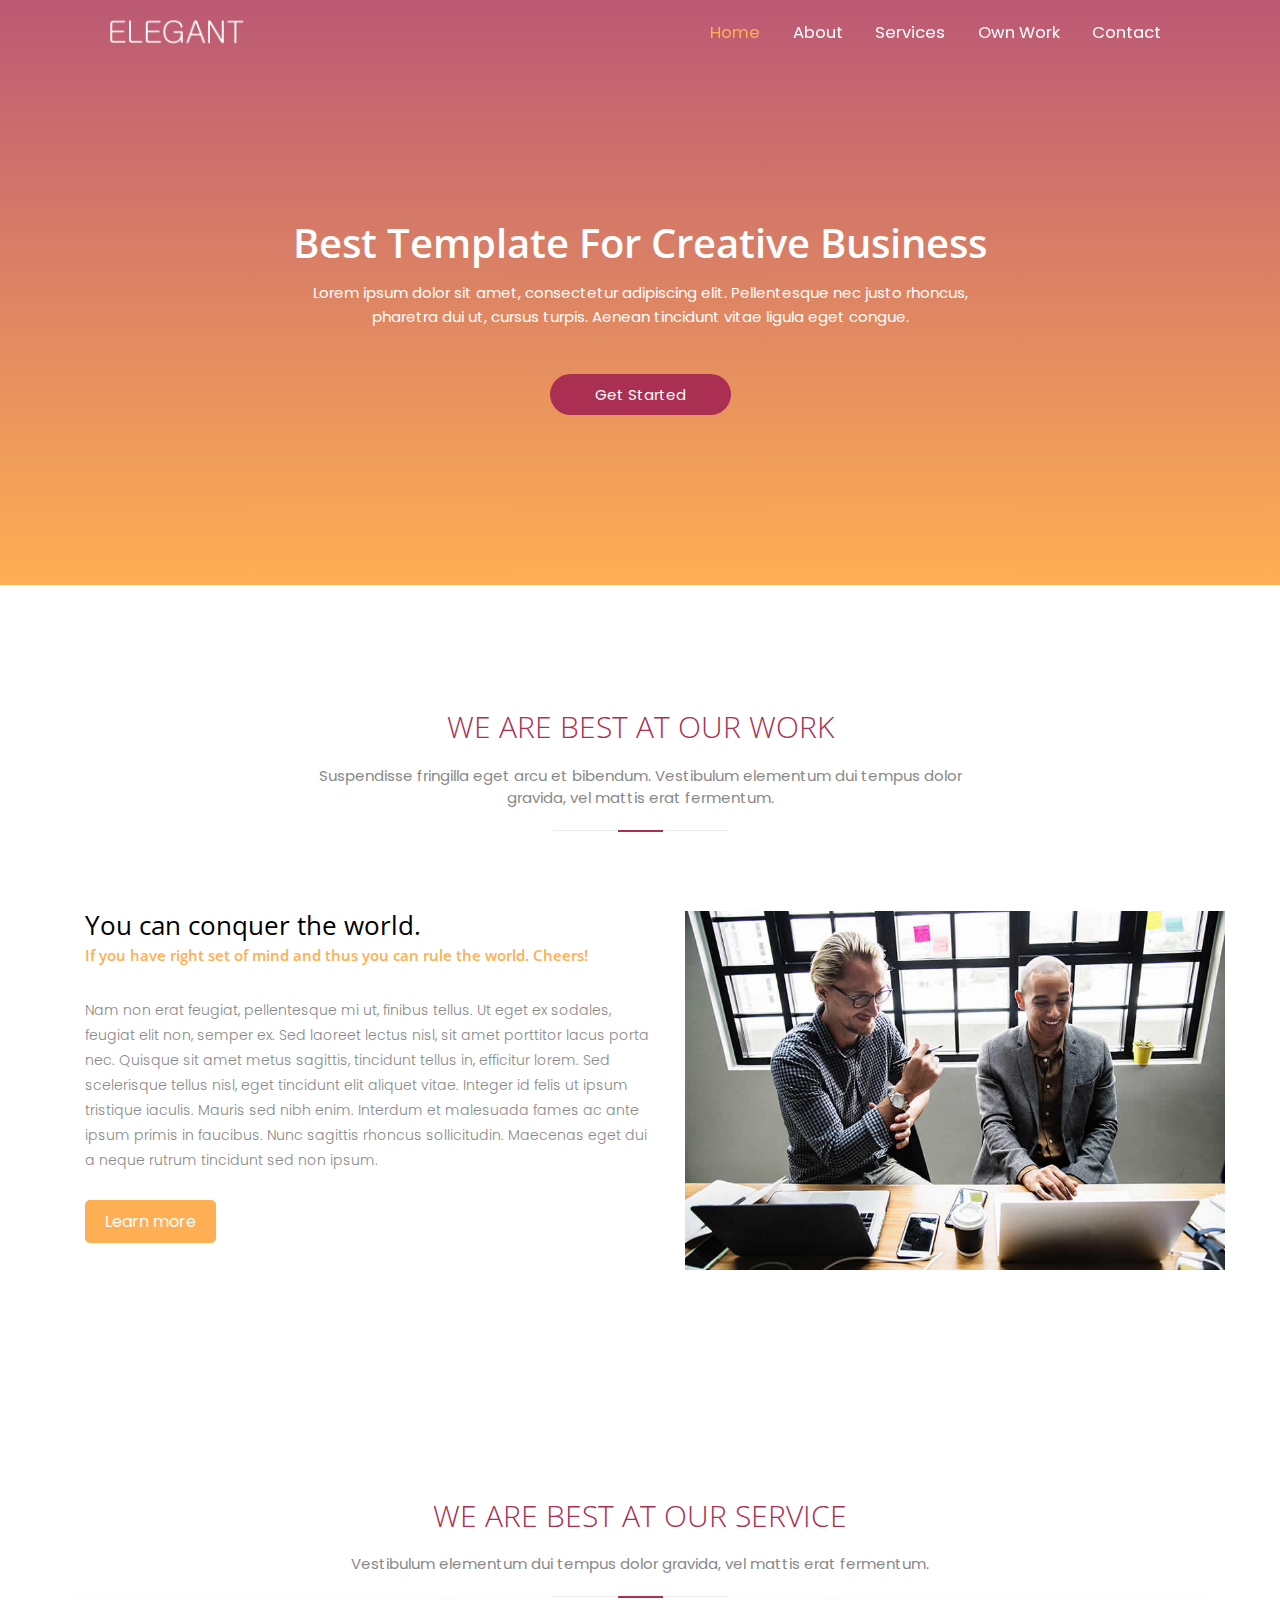
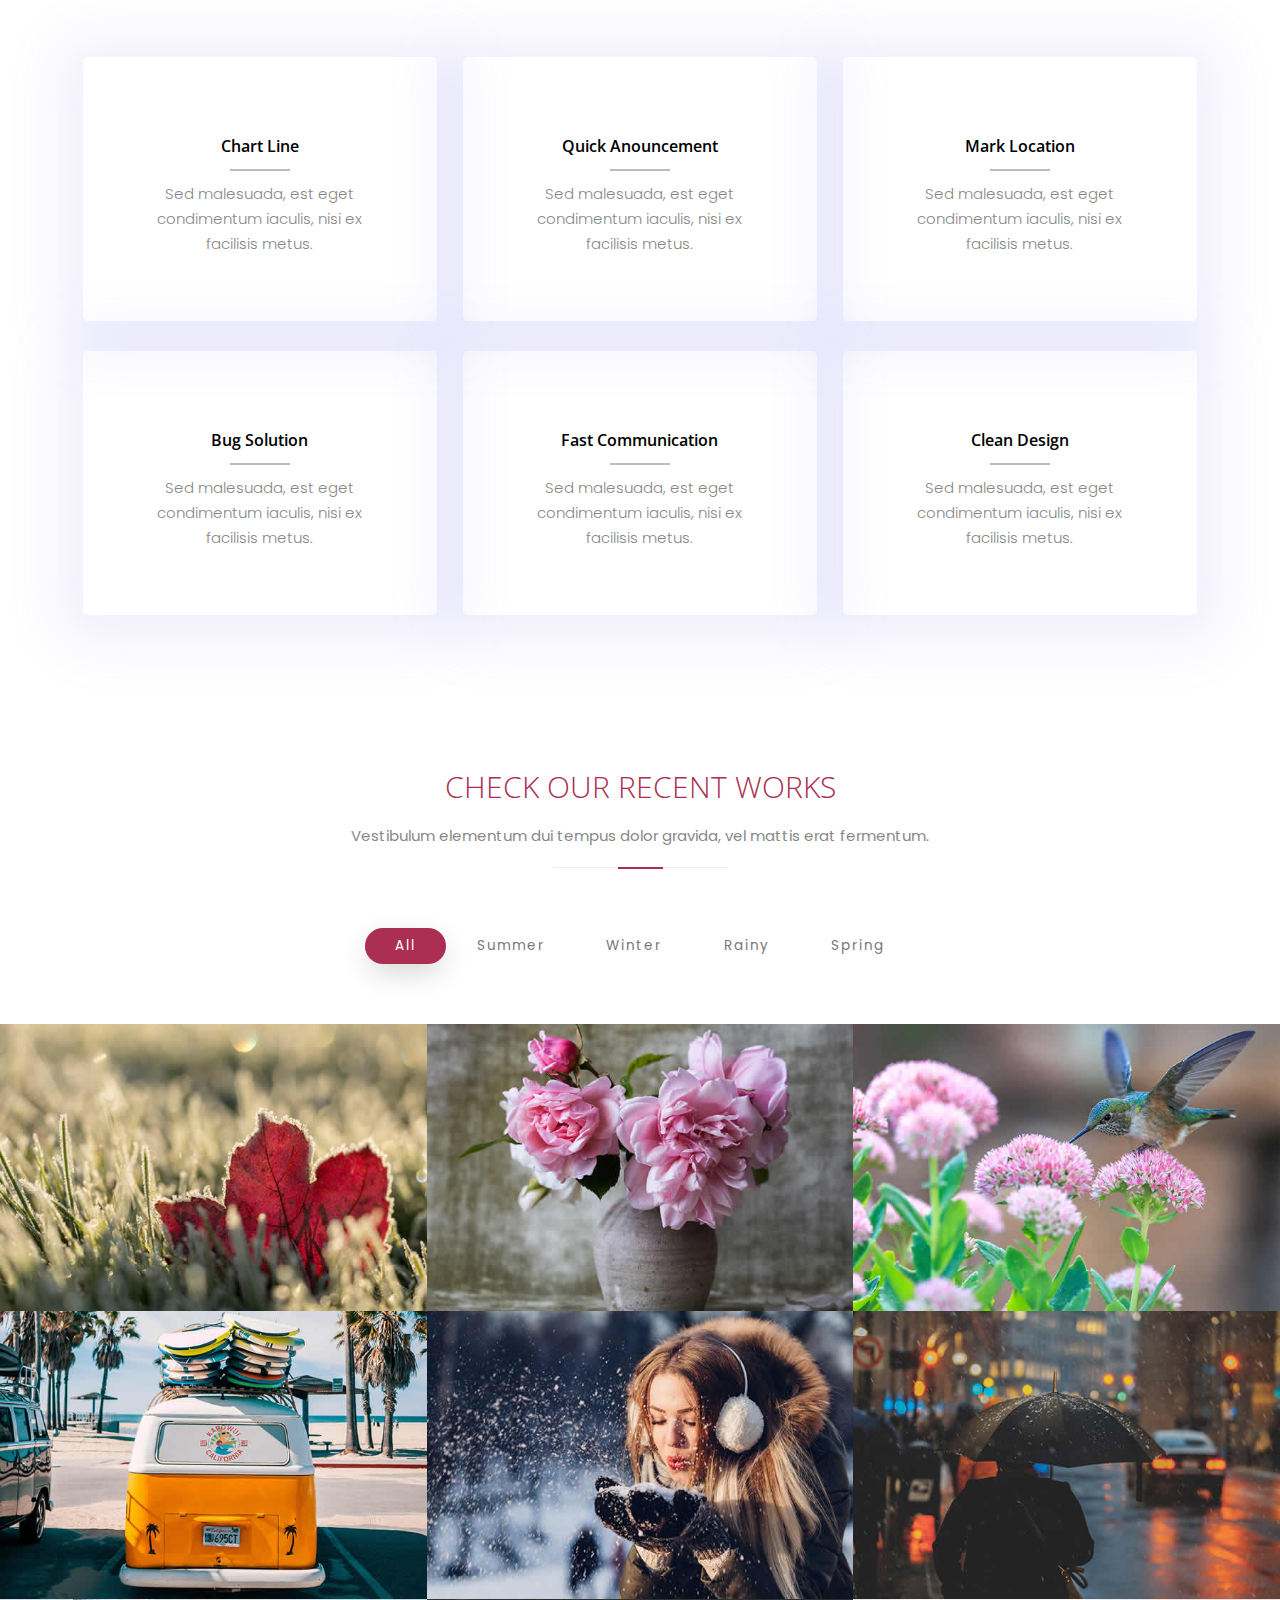
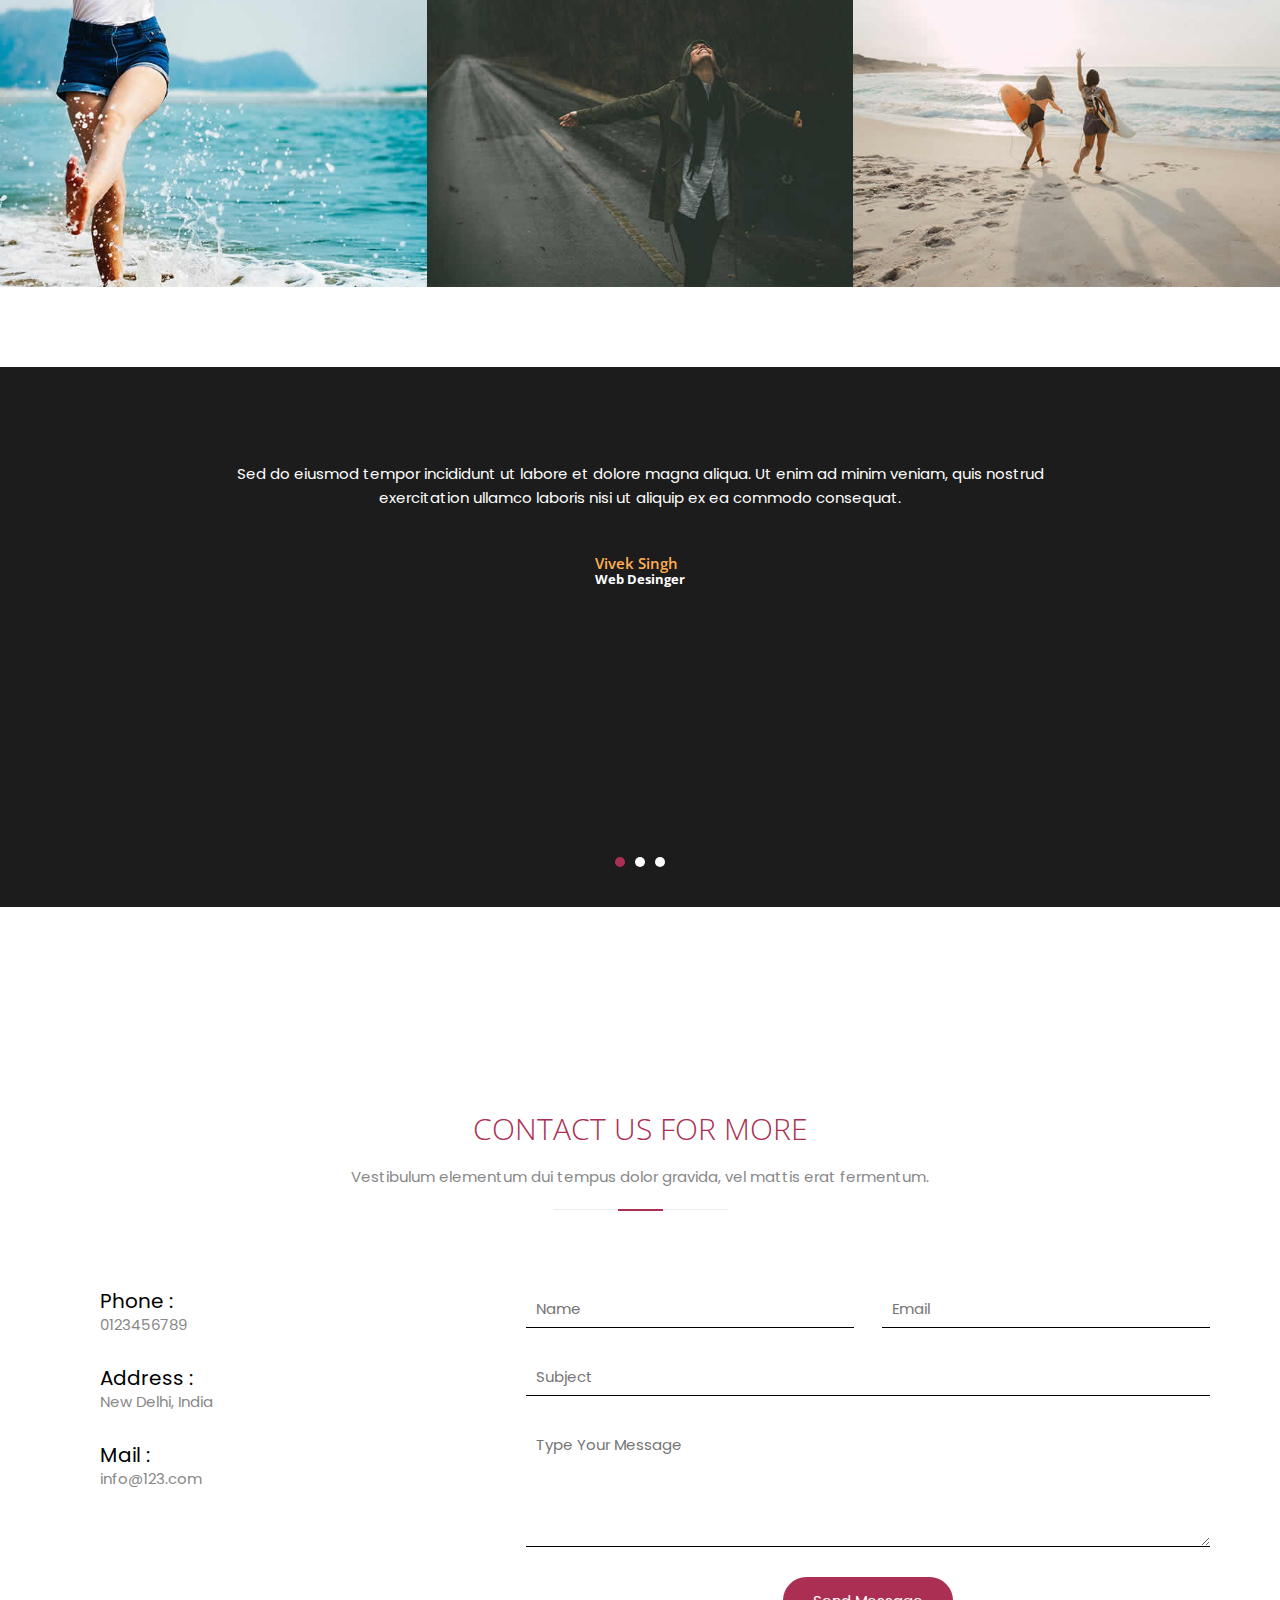
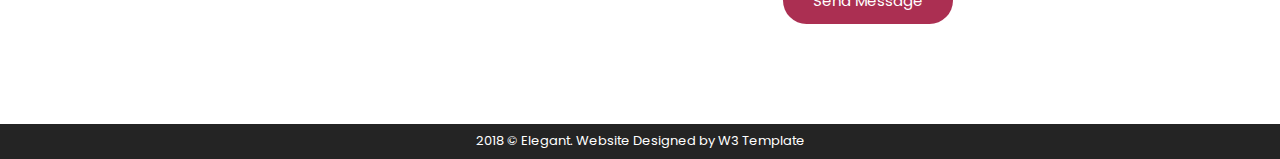
==== index.html @ 0881eadc "simple template" ====
<!DOCTYPE html>
<html lang="en">
<head>
    <meta charset="UTF-8">
    <meta http-equiv="X-UA-Compatible" content="IE=edge">
    <meta name="viewport" content="width=device-width, initial-scale=1.0">
    <title>Elegant</title>
    <link rel="stylesheet" href="css/normalize.css">
    <link rel="stylesheet" href="https://fonts.googleapis.com/css?family=Poppins:300,400,500,600,700">
    <link rel="stylesheet" href="https://fonts.googleapis.com/css?family=Open+Sans:300,400,600,700,800">
    <link rel="stylesheet" href="https://use.fontawesome.com/releases/v5.1.0/css/all.css" integrity="sha384-lKuwvrZot6UHsBSfcMvOkWwlCMgc0TaWr+30HWe3a4ltaBwTZhyTEggF5tJv8tbt" crossorigin="anonymous">
    <link rel="stylesheet" href="css/style.css">
    <script src="https://ajax.googleapis.com/ajax/libs/jquery/3.6.0/jquery.min.js"></script>
</head>
<body>
<nav>
    <div class="nav" id="adaptive">
        <a href="javascript:void(0);" class="nav__closebtn">&times;</a>
        <div class="nav__content">
            <div class="nav__icon">
                <img class="nav__icon-image" src="img/logo-white.png" alt="elegant">
            </div>
            <div class="nav__link-container">
                <a href="#home" class="nav__link active">Home</a>  
                <a href="#about" class="nav__link ">About</a>
                <a href="#servises" class="nav__link">Services</a>
                <a href="#works" class="nav__link">Own Work</a>
                <a href="#contact" class="nav__link">Contact</a>
            </div>
        </div>
    </div>
      
      <a href="javascript:void(0);" class="nav__btn">&#9776;</a>
</nav><section id="home">
    <div class="header">
        <div class="header__overlay">
            <h1 class="header__title">
                Best Template For Creative Business
            </h1>
            <p class="header__subtitle">
                Lorem ipsum dolor sit amet, consectetur adipiscing elit. Pellentesque nec justo rhoncus,
                 pharetra dui ut, cursus turpis. Aenean tincidunt vitae ligula eget congue.
            </p>
            <a href="#" class="header__btn">Get Started</a>
        </div>
        
    </div>
</section><section id="about">
    <div class="container">
        <div class="heading">
            <h2 class="heading__title">WE ARE BEST AT OUR WORK</h1>
            <p class="heading__subtitle">Suspendisse fringilla eget arcu et bibendum. Vestibulum elementum dui
                tempus dolor gravida, vel mattis erat fermentum.</p>
            <div class="heading__line"></div>
        </div>
        <div class="about__content">
            <div class="about__left">
                <h3 class="about__title">You can conquer the world.</h3>
                <h5 class="about__subtitle">If you have right set of mind and thus you can rule the world. 
                    Cheers!</h5>
                <p class="about__text">Nam non erat feugiat, pellentesque mi ut, finibus tellus. Ut eget ex 
                    sodales, feugiat elit non, semper ex. Sed laoreet lectus nisl, sit amet porttitor lacus 
                    porta nec. Quisque sit amet metus sagittis, tincidunt tellus in, efficitur lorem. 
                    Sed scelerisque tellus nisl, eget tincidunt elit aliquet vitae. Integer id felis ut ipsum 
                    tristique iaculis. Mauris sed nibh enim. Interdum et malesuada fames ac ante ipsum primis 
                    in faucibus. Nunc sagittis rhoncus sollicitudin. Maecenas eget dui a neque rutrum tincidunt 
                    sed non ipsum.</p>
                <a href="" class="about__btn">Learn more <i class='fas fa-arrow-right'></i> </a>
            </div>
            <div class="about__right">
                <img src="img/about.jpg" alt="they works" class="about__img">
            </div>
        </div>
    </div>
</section><section id="servises">
    <div class="container">
        <div class="heading">
            <h2 class="heading__title">WE ARE BEST AT OUR SERVICE</h1>
            <p class="heading__subtitle">Vestibulum elementum dui tempus dolor gravida,
                 vel mattis erat fermentum.</p>
            <div class="heading__line"></div>
        </div>
        <div class="servises__content">
            <div class="servises__card-container">
                <div class="servises__card">
                    <div class="servises__icon">
                        <i class="fas fa-chart-line"></i>
                    </div>
                    <div class="servises__text">
                        <h4 class="servises__card-title">Chart Line</h4>
                        <hr class="servises__line">
                        <p class="servises__card-subtitle">Sed malesuada, est eget condimentum iaculis, nisi ex 
                            facilisis metus.</p>
                    </div>
                </div>
            </div>
            <div class="servises__card-container">
                <div class="servises__card">
                    <div class="servises__icon">
                        <i class="fas fa-bullhorn "></i>
                    </div>
                    <div class="servises__text">
                        <h4 class="servises__card-title">Quick Anouncement</h4>
                        <hr class="servises__line">
                        <p class="servises__card-subtitle">Sed malesuada, est eget condimentum iaculis, nisi ex 
                            facilisis metus.</p>
                    </div>
                </div>
            </div>
            <div class="servises__card-container">
                <div class="servises__card">
                    <div class="servises__icon">
                        <i class="fas fa-map-marked"></i>
                    </div>
                    <div class="servises__text">
                        <h4 class="servises__card-title">Mark Location</h4>
                        <hr class="servises__line">
                        <p class="servises__card-subtitle">Sed malesuada, est eget condimentum iaculis, nisi ex 
                            facilisis metus.</p>
                    </div>
                </div>
            </div>
            <div class="servises__card-container">
                <div class="servises__card">
                    <div class="servises__icon">
                        <i class="fas fa-bug"></i>
                    </div>
                    <div class="servises__text">
                        <h4 class="servises__card-title">Bug Solution</h4>
                        <hr class="servises__line">
                        <p class="servises__card-subtitle">Sed malesuada, est eget condimentum iaculis, nisi ex 
                            facilisis metus.</p>
                    </div>
                </div>
            </div>
            <div class="servises__card-container">
                <div class="servises__card">
                    <div class="servises__icon">
                        <i class="fas fa-comments"></i>
                    </div>
                    <div class="servises__text">
                        <h4 class="servises__card-title">Fast Communication</h4>
                        <hr class="servises__line">
                        <p class="servises__card-subtitle">Sed malesuada, est eget condimentum iaculis, nisi ex
                             facilisis metus.</p>
                    </div>
                </div>
            </div>
            <div class="servises__card-container">
                <div class="servises__card">
                    <div class="servises__icon">
                        <i class="fas fa-paint-brush"></i>
                    </div>
                    <div class="servises__text">
                        <h4 class="servises__card-title">Clean Design</h4>
                        <hr class="servises__line">
                        <p class="servises__card-subtitle">Sed malesuada, est eget condimentum iaculis, nisi ex 
                            facilisis metus.</p>
                    </div>
                </div>
            </div>
            
            
            
            
            
            
        </div>
    </div>

</section><section id="works">
    <div class="heading">
        <h2 class="heading__title">CHECK OUR RECENT WORKS</h1>
        <p class="heading__subtitle">Vestibulum elementum dui tempus dolor gravida, 
            vel mattis erat fermentum.</p>
        <div class="heading__line"></div>
    </div>
    <div class="works-btns">
            <button class="works-btns__item active" data-filter='all'>All</button>
            <button class="works-btns__item" data-filter='summer'>Summer</button>
            <button class="works-btns__item" data-filter='winter'>Winter</button>
            <button class="works-btns__item" data-filter='rainy'>Rainy</button>
            <button class="works-btns__item" data-filter='spring'>Spring</button>
    </div>
    <div class="works__gallery">
        <div class="works__image-container" data-filter='spring'>
            <img src="img/gall1.jpg" alt="" class="works__img">
            <div class="works__overlay">
                <div class="works__top-overlay"></div>
                <h4 class="works__image-title">Spring</h4>
                <h6 class="works__image-subtitle">Autumn Leaves</h6>
                <div class="works__bottom-overlay"></div>
            </div>
        </div>
        <div class="works__image-container" data-filter='spring'>
            <img src="img/gall2.jpg" alt="" class="works__img">
            <div class="works__overlay">
                <div class="works__top-overlay"></div>
                <h4 class="works__image-title">Spring</h4>
                <h6 class="works__image-subtitle">Flower Pot</h6>
                 <div class="works__bottom-overlay"></div>
            </div>
        </div>
        <div class="works__image-container" data-filter='spring'>
            <img src="img/gall3.jpg" alt="" class="works__img">
            <div class="works__overlay">
                <div class="works__top-overlay"></div>
                <h4 class="works__image-title">Spring</h4>
                <h6 class="works__image-subtitle">Bird with Flower</h6>
                 <div class="works__bottom-overlay"></div>
            </div>
        </div>
        <div class="works__image-container" data-filter='summer'>
            <img src="img/gall4.jpg" alt="" class="works__img">
            <div class="works__overlay">
                <div class="works__top-overlay"></div>
                <h4 class="works__image-title">Summer</h4>
                <h6 class="works__image-subtitle">Vacation Trip Van</h6>
                 <div class="works__bottom-overlay"></div>
            </div>
        </div>
        <div class="works__image-container" data-filter='winter'>
            <img src="img/gall5.jpg" alt="" class="works__img">
            <div class="works__overlay">
                <div class="works__top-overlay"></div>
                <h4 class="works__image-title">Winter</h4>
                <h6 class="works__image-subtitle">Girl in the snow</h6>
                 <div class="works__bottom-overlay"></div>
            </div>
        </div>
        <div class="works__image-container" data-filter='rainy'>
            <img src="img/gall6.jpg" alt="" class="works__img">
            <div class="works__overlay">
                <div class="works__top-overlay"></div>
                <h4 class="works__image-title">Rainy</h4>
                <h6 class="works__image-subtitle">Man with an Umberalla</h6>
                 <div class="works__bottom-overlay"></div>
            </div>
        </div>
        <div class="works__image-container" data-filter='summer'>
            <img src="img/gall7.jpg" alt="" class="works__img">
            <div class="works__overlay">
                <div class="works__top-overlay"></div>
                <h4 class="works__image-title">Summer</h4>
                <h6 class="works__image-subtitle">New Beginning</h6>
                 <div class="works__bottom-overlay"></div>
            </div>
        </div>
        <div class="works__image-container" data-filter='rainy'>
            <img src="img/gall8.jpg" alt="" class="works__img">
            <div class="works__overlay">
                <div class="works__top-overlay"></div>
                <h4 class="works__image-title">Rainy</h4>
                <h6 class="works__image-subtitle">Girl in the Rain</h6>
                 <div class="works__bottom-overlay"></div>
            </div>
        </div>
        <div class="works__image-container" data-filter='summer'>
            <img src="img/gall9.jpg" alt="" class="works__img">
            <div class="works__overlay">
                <div class="works__top-overlay"></div>
                <h4 class="works__image-title">Summer</h4>
                <h6 class="works__image-subtitle">Fun at the Seashores</h6>
                 <div class="works__bottom-overlay"></div>
            </div>
        </div>
    </div>

</section><section id="testimonials">
    <div class="slider">
        <div class="slider__overlay">
            <div class="slider__container">
                <div class="slider__item active">
                    <div class="slider__item-container">
                        <div class="slider__icon-container">
                            <i class="fas fa-comments slider__icon"></i>
                        </div>
                        <div class="slider__text-container">
                            <p class="slider__text">Sed do eiusmod tempor incididunt ut labore et dolore magna
                                 aliqua. Ut enim ad minim veniam, quis nostrud exercitation ullamco laboris nisi
                                  ut aliquip ex ea commodo consequat.</p>
                        </div>
                        <div class="slider__autor-container">
                            <h5 class="slider__autor-name">Vivek Singh</h5>
                            <h6 class="slider__profession">Web Desinger</h6>
                        </div>
                    </div>
                </div>

                <div class="slider__item">
                    <div class="slider__item-container">
                        <div class="slider__icon-container">
                            <i class="fas fa-comments slider__icon"></i>
                        </div>
                        <div class="slider__text-container">
                            <p class="slider__text">Lorem ipsum dolor sit amet, consectetur adipiscing elit,
                                 sed do eiusmod tempor incididunt ut labore et dolore magna aliqua.</p>
                        </div>
                        <div class="slider__autor-container">
                            <h5 class="slider__autor-name">Yogesh Singh</h5>
                            <h6 class="slider__profession">Web Desinger</h6>
                        </div>
                    </div>
                </div>
            
                <div class="slider__item">
                    <div class="slider__item-container">
                        <div class="slider__icon-container">
                            <i class="fas fa-comments slider__icon"></i>
                        </div>
                        <div class="slider__text-container">
                            <p class="slider__text">Lorem ipsum dolor sit amet, consectetur adipiscing elit,
                                 sed do eiusmod tempor incididunt ut labore et dolore magna aliqua. Ut enim ad
                                  minim veniam, quis nostrud exercitation ullamco laboris nisi ut aliquip ex ea
                                   commodo consequat.</p>
                        </div>
                        <div class="slider__autor-container">
                            <h5 class="slider__autor-name">Rup Jakhar</h5>
                            <h6 class="slider__profession">Web Desinger</h6>
                        </div>
                    </div>
                </div>
            </div>
            <div class="slider__btns">
                <div class="slider__btn active-btn"></div>
                <div class="slider__btn"></div>
                <div class="slider__btn"></div>
            </div>
        </div>
    </div>

</section><section id="contact">
    <div class="container">
        <div class="heading">
            <h2 class="heading__title">CONTACT US FOR MORE</h1>
            <p class="heading__subtitle">Vestibulum elementum dui tempus dolor gravida,
                 vel mattis erat fermentum.</p>
            <div class="heading__line"></div>
        </div>
        <div class="contacts-container">
            <div class="contacts">
                <div class="contacts__item">
                    <div class="contacts__icon-container"><i class="fas fa-phone"></i></div>
                    <div class="contacts__content">
                        <h4 class="contacts__title">Phone :</h4>
                        <p class="contacts__info">0123456789</p>
                    </div>
                </div>
                <div class="contacts__item">
                    <div class="contacts__icon-container"><i class="fas fa-map-marker-alt"></i></div>
                    <div class="contacts__content">
                        <h4 class="contacts__title">Address :</h4>
                        <p class="contacts__info">New Delhi, India</p>
                    </div>
                </div>
                <div class="contacts__item">
                    <div class="contacts__icon-container"><i class="fas fa-envelope"></i></div>
                    <div class="contacts__content">
                        <h4 class="contacts__title">Mail :</h4>
                        <p class="contacts__info"><a href="#" class="contacts__link">info@123.com</a></p>
                    </div>
                </div>
            </div>
            <div class="form">
                <form class="contact-form" action="" method="post">
                    <input type="text" class="contact-form__first-row" placeholder="Name">
                    <input type="email" class="contact-form__first-row" placeholder="Email">
                    <input type="text" class="contact-form__subject" placeholder="Subject">
                    <textarea name="" id="" cols="30" rows="10" class="contact-form__textarea" placeholder="Type Your Message"></textarea>
                    <input type="submit" value="Send Message" class="contact-form__submit">
                </form>
            </div>
        </div>
    </div>

</section><section id="footer">
    <div class="footer">
        <p class="footer__text">2018 © Elegant. Website Designed by 
         <a href="http://w3Template.com" target="_blank" class="footer__link"> W3 Template</a></p>
    </div>
</section>
    <script src="js/script.js"></script>
</body>
</html>
---- css/style.css ----
html {
  scroll-behavior: smooth;
}

body {
  font-family: "Poppins", sans-serif;
  overflow-x: hidden;
  color: #888888;
  font-size: 15px;
}

.nav {
  width: 100%;
  background-color: transparent;
  position: fixed;
  z-index: 20;
}
.nav .nav__closebtn {
  display: none;
}
.nav .nav__content {
  display: -webkit-box;
  display: -ms-flexbox;
  display: flex;
  -webkit-box-orient: horizontal;
  -webkit-box-direction: normal;
      -ms-flex-direction: row;
          flex-direction: row;
  -webkit-box-pack: justify;
      -ms-flex-pack: justify;
          justify-content: space-between;
  -webkit-box-align: center;
      -ms-flex-align: center;
          align-items: center;
  padding: 1% 8%;
}
.nav .nav__content .nav__icon .nav__icon-image {
  width: 93%;
}
.nav .nav__content .nav__link-container {
  width: 45%;
  display: -webkit-box;
  display: -ms-flexbox;
  display: flex;
  -webkit-box-orient: horizontal;
  -webkit-box-direction: normal;
      -ms-flex-direction: row;
          flex-direction: row;
  -ms-flex-pack: distribute;
      justify-content: space-around;
  -webkit-box-align: center;
      -ms-flex-align: center;
          align-items: center;
}
.nav .nav__content .nav__link-container .nav__link {
  font-size: 110%;
  text-decoration: none;
  color: white;
  -webkit-transition: all 0.4s;
  transition: all 0.4s;
}
.nav .nav__content .nav__link-container .nav__link:hover {
  color: #ffaf53 !important;
}
.nav .nav__content .nav__link-container .active {
  color: #ffaf53 !important;
}

.nav__btn {
  display: none;
  position: fixed;
  font-weight: bolder;
  top: 15px;
  left: 15px;
}

.header {
  width: 100%;
  height: 90%;
  background-image: url("D:/web/Elegant/img/bg.jpg");
  background-repeat: no-repeat;
  background-position: 0 0;
  background-size: 100% 100%;
  color: white;
}
.header .header__overlay {
  background: -webkit-gradient(linear, left top, left bottom, from(rgba(171, 47, 82, 0.801)), to(#ffaf53));
  background: linear-gradient(to bottom, rgba(171, 47, 82, 0.801) 0%, #ffaf53 100%);
  padding: 220px 0px 170px;
  display: -webkit-box;
  display: -ms-flexbox;
  display: flex;
  -webkit-box-orient: vertical;
  -webkit-box-direction: normal;
      -ms-flex-flow: column wrap;
          flex-flow: column wrap;
  -webkit-box-pack: center;
      -ms-flex-pack: center;
          justify-content: center;
  -webkit-box-align: center;
      -ms-flex-align: center;
          align-items: center;
}
.header .header__overlay .header__title {
  font-size: 40px;
  font-family: "Open Sans", sans-serif;
  font-weight: 600;
  margin: 0;
}
.header .header__overlay .header__subtitle {
  max-width: 660px;
  line-height: 1.6;
  font-weight: 400;
  text-align: center;
  margin: 15px auto;
}
.header .header__overlay .header__btn {
  color: white;
  text-decoration: none;
  padding: 12px 45px;
  border-radius: 30px;
  background-color: #ab2f52;
  font-size: 15px;
  margin-top: 30px;
  -webkit-transition: all 0.4s;
  transition: all 0.4s;
}
.header .header__overlay .header__btn:hover {
  background-color: #fff;
  color: #ffaf53;
}

.heading {
  display: -webkit-box;
  display: -ms-flexbox;
  display: flex;
  -webkit-box-orient: vertical;
  -webkit-box-direction: normal;
      -ms-flex-direction: column;
          flex-direction: column;
  -webkit-box-pack: center;
      -ms-flex-pack: center;
          justify-content: center;
  -webkit-box-align: center;
      -ms-flex-align: center;
          align-items: center;
}
.heading .heading__title {
  font-weight: 300;
  color: #ab2f52;
  font-size: 30px;
  font-family: "Open Sans", sans-serif;
  margin-bottom: 5px;
}
.heading .heading__subtitle {
  width: 60%;
  margin: 15px auto 20px;
  line-height: 1.5;
  font-weight: 400;
  text-align: center;
}
.heading .heading__line {
  background-color: #ececec;
  height: 1px;
  width: 175px;
}
.heading .heading__line::after {
  content: "";
  background-color: #ab2f52;
  height: 2px;
  width: 45px;
  position: absolute;
  left: calc(50% - 22.5px);
}

.container {
  max-width: 1140px;
  margin: 0 auto;
  padding: 100px 15px;
}
.container .about__content {
  display: -webkit-box;
  display: -ms-flexbox;
  display: flex;
  -webkit-box-orient: horizontal;
  -webkit-box-direction: normal;
      -ms-flex-flow: row nowrap;
          flex-flow: row nowrap;
  margin-top: 80px;
}
.container .about__content .about__left {
  max-width: 50%;
  padding: 0 15px;
}
.container .about__content .about__left .about__title {
  font-family: "Open Sans", sans-serif;
  font-size: 26px;
  font-weight: 400;
  color: black;
  margin-bottom: 5px;
  margin-top: 0;
}
.container .about__content .about__left .about__subtitle {
  font-family: "Open Sans", sans-serif;
  font-size: 15px;
  font-weight: 600;
  color: #ffaf53;
  line-height: 1.2;
  margin: 0;
}
.container .about__content .about__left .about__text {
  padding-top: 20px;
  font-weight: 300;
  font-size: 14px;
  line-height: 25px;
  margin-bottom: 40px;
}
.container .about__content .about__left .about__btn {
  font-size: 16px;
  color: #fff;
  background-color: #ffaf53;
  padding: 10px 20px;
  text-decoration: none;
  border-radius: 5px;
  -webkit-transition: all 0.4s;
  transition: all 0.4s;
}
.container .about__content .about__left .about__btn:hover {
  background-color: #ab2f52;
}
.container .about__content .about__right {
  max-width: 50%;
}
.container .about__content .about__right .about__img {
  max-width: 100%;
  padding: 0 15px;
}

.servises__content {
  display: -webkit-box;
  display: -ms-flexbox;
  display: flex;
  -webkit-box-orient: horizontal;
  -webkit-box-direction: normal;
      -ms-flex-flow: row wrap;
          flex-flow: row wrap;
  margin-top: 60px;
  -ms-flex-pack: distribute;
      justify-content: space-around;
}
.servises__content .servises__card-container {
  max-width: 31%;
  margin-bottom: 30px;
}
.servises__content .servises__card-container .servises__card {
  display: -webkit-box;
  display: -ms-flexbox;
  display: flex;
  -webkit-box-orient: vertical;
  -webkit-box-direction: normal;
      -ms-flex-direction: column;
          flex-direction: column;
  -webkit-box-align: center;
      -ms-flex-align: center;
          align-items: center;
  -webkit-box-pack: center;
      -ms-flex-pack: center;
          justify-content: center;
  -webkit-box-shadow: 0px 5px 55px 20px rgba(148, 146, 245, 0.151);
          box-shadow: 0px 5px 55px 20px rgba(148, 146, 245, 0.151);
  text-align: center;
  border-radius: 5px;
  padding: 50px;
}
.servises__content .servises__card-container .servises__card .servises__icon {
  font-size: 40px;
  color: #ffaf53;
}
.servises__content .servises__card-container .servises__card .servises__text .servises__card-title {
  font-family: "Open Sans", sans-serif;
  font-size: 16px;
  font-weight: 600;
  margin: 30px 0;
  padding-bottom: 14px;
  margin-bottom: 0;
  color: black;
}
.servises__content .servises__card-container .servises__card .servises__text .servises__line {
  width: 60px;
  height: 2px;
  background-color: #bcbcbc;
  border: none;
  margin: 0 auto;
}
.servises__content .servises__card-container .servises__card .servises__text .servises__card-subtitle {
  line-height: 25px;
  font-weight: 300;
  font-size: 15px;
  margin-top: 10px;
}

.works-btns {
  display: -webkit-box;
  display: -ms-flexbox;
  display: flex;
  -webkit-box-orient: horizontal;
  -webkit-box-direction: normal;
      -ms-flex-direction: row;
          flex-direction: row;
  -webkit-box-pack: justify;
      -ms-flex-pack: justify;
          justify-content: space-between;
  -webkit-box-align: center;
      -ms-flex-align: center;
          align-items: center;
  margin: 60px auto;
  max-width: 43%;
}
.works-btns .active {
  background-color: #ab2f52 !important;
  -webkit-box-shadow: 0px 10px 30px -4px rgba(0, 0, 0, 0.2);
          box-shadow: 0px 10px 30px -4px rgba(0, 0, 0, 0.2);
  border-radius: 28px;
  color: white !important;
}
.works-btns .works-btns__item {
  color: #777;
  text-decoration: none;
  font-size: 90%;
  font-weight: 400;
  padding: 10px 30px;
  letter-spacing: 2px;
  cursor: pointer;
  border-radius: 28px;
  background: none;
  border: none;
  -webkit-transition: all 0.6s ease-in-out;
  transition: all 0.6s ease-in-out;
}

.works__gallery {
  width: 100%;
  display: -webkit-box;
  display: -ms-flexbox;
  display: flex;
  -webkit-box-orient: horizontal;
  -webkit-box-direction: normal;
      -ms-flex-flow: row wrap;
          flex-flow: row wrap;
}
.works__gallery .hidden {
  display: none;
}
.works__gallery .works__image-container {
  max-width: 33.33%;
  position: relative;
}
.works__gallery .works__image-container .works__img {
  width: 100%;
  height: 100%;
}
.works__gallery .works__image-container .works__overlay {
  position: absolute;
  top: 0;
  left: 0;
  height: 100%;
  width: 100%;
  overflow: hidden;
}
.works__gallery .works__image-container .works__overlay .works__top-overlay {
  background: rgba(0, 0, 0, 0.8);
  position: absolute;
  top: 0;
  left: 0;
  width: 0%;
  height: 50%;
  z-index: 1;
  -webkit-transition: all 150ms ease-in-out 200ms;
  transition: all 150ms ease-in-out 200ms;
}
.works__gallery .works__image-container .works__overlay .works__bottom-overlay {
  background: rgba(0, 0, 0, 0.8);
  position: absolute;
  bottom: 0;
  right: 0;
  width: 0%;
  height: 50%;
  z-index: 1;
  -webkit-transition: all 150ms ease-in-out 200ms;
  transition: all 150ms ease-in-out 200ms;
}
.works__gallery .works__image-container .works__overlay .works__title-overlay {
  position: absolute;
  top: 54px;
  right: 25px;
  z-index: 3;
  width: 100%;
  height: 20px;
  background-color: #fff;
}
.works__gallery .works__image-container .works__overlay .works__image-title {
  color: transparent;
  overflow: hidden;
  position: absolute;
  top: 54px;
  right: 25px;
  z-index: 2;
  font-size: 18px;
  -webkit-transition: color 150ms ease-in-out 200ms;
  transition: color 150ms ease-in-out 200ms;
  text-align: center;
  padding: 0 10px;
  font-weight: 400;
}
.works__gallery .works__image-container .works__overlay .works__image-title::before {
  content: "";
  background: #fff;
  bottom: 0;
  position: absolute;
  right: 100%;
  top: 0;
  width: 100%;
  -webkit-transition: right 600ms ease-in-out 0s;
  transition: right 600ms ease-in-out 0s;
}
.works__gallery .works__image-container .works__overlay .works__image-title.hovered-title::before {
  content: "";
  background: #fff;
  bottom: 0;
  position: absolute;
  right: -100%;
  top: 0;
  width: 100%;
  -webkit-transition: all 600ms ease-in-out 0s;
  transition: all 600ms ease-in-out 0s;
}
.works__gallery .works__image-container .works__overlay .works__image-subtitle {
  color: transparent;
  overflow: hidden;
  position: absolute;
  top: 10px;
  right: 25px;
  z-index: 2;
  font-size: 18px;
  -webkit-transition: color 150ms ease-in-out 200ms;
  transition: color 150ms ease-in-out 200ms;
  text-align: center;
  padding: 0 10px;
  font-weight: bold;
}
.works__gallery .works__image-container .works__overlay .works__image-subtitle::before {
  content: "";
  background: #fff;
  bottom: 0;
  position: absolute;
  left: 100%;
  top: 0;
  width: 100%;
  -webkit-transition: left 600ms ease-in-out 0s;
  transition: left 600ms ease-in-out 0s;
}
.works__gallery .works__image-container .works__overlay .works__image-subtitle.hovered-subtitle::before {
  content: "";
  background: #fff;
  bottom: 0;
  position: absolute;
  left: -100%;
  top: 0;
  width: 100%;
  -webkit-transition: all 600ms ease-in-out 0s;
  transition: all 600ms ease-in-out 0s;
}

.slider {
  min-width: 100vw;
  min-height: 60vh;
  background-image: url("D:/web/Elegant/img/bg.jpg");
  background-repeat: no-repeat;
  background-size: cover;
  background-position: 0 0;
  margin: 80px auto;
}
.slider .slider__overlay {
  background: rgba(0, 0, 0, 0.89);
  width: 100%;
  min-height: 60vh;
  display: -webkit-box;
  display: -ms-flexbox;
  display: flex;
  -webkit-box-orient: vertical;
  -webkit-box-direction: normal;
      -ms-flex-direction: column;
          flex-direction: column;
  -webkit-box-align: center;
      -ms-flex-align: center;
          align-items: center;
  -webkit-box-pack: justify;
      -ms-flex-pack: justify;
          justify-content: space-between;
}
.slider .slider__overlay .slider__container {
  margin-top: 60px;
  overflow: hidden;
  width: 70%;
  position: relative;
  height: 350px;
}
.slider .slider__overlay .slider__container .slider__item {
  position: absolute;
  top: 0;
  left: 0;
  right: 0;
  bottom: 0;
  opacity: 0;
  -webkit-transition: all 0.7s ease-in-out;
  transition: all 0.7s ease-in-out;
}
.slider .slider__overlay .slider__container .slider__item.active {
  opacity: 1;
}
.slider .slider__overlay .slider__container .slider__item .slider__item-container {
  display: -webkit-box;
  display: -ms-flexbox;
  display: flex;
  -webkit-box-orient: vertical;
  -webkit-box-direction: normal;
      -ms-flex-direction: column;
          flex-direction: column;
  -webkit-box-pack: center;
      -ms-flex-pack: center;
          justify-content: center;
  -webkit-box-align: center;
      -ms-flex-align: center;
          align-items: center;
}
.slider .slider__overlay .slider__container .slider__item .slider__item-container .slider__icon-container {
  margin-bottom: 20px;
}
.slider .slider__overlay .slider__container .slider__item .slider__item-container .slider__icon-container .slider__icon {
  font-size: 47px;
  color: #ab2f52;
}
.slider .slider__overlay .slider__container .slider__item .slider__item-container .slider__text-container {
  text-align: center;
  color: white;
}
.slider .slider__overlay .slider__container .slider__item .slider__item-container .slider__text-container .slider__text {
  line-height: 1.6;
}
.slider .slider__overlay .slider__container .slider__item .slider__item-container .slider__autor-container {
  color: white;
  font-family: "Open Sans", sans-serif;
  margin-top: 30px;
}
.slider .slider__overlay .slider__container .slider__item .slider__item-container .slider__autor-container .slider__autor-name {
  color: #ffaf53;
  font-size: 15px;
  font-weight: 600;
  margin: 0;
}
.slider .slider__overlay .slider__container .slider__item .slider__item-container .slider__autor-container .slider__profession {
  margin: 0;
  font-size: 13px;
  font-weight: bold;
}
.slider .slider__overlay .slider__btns {
  display: -webkit-box;
  display: -ms-flexbox;
  display: flex;
  -webkit-box-orient: horizontal;
  -webkit-box-direction: normal;
      -ms-flex-flow: row nowrap;
          flex-flow: row nowrap;
  gap: 10px;
  margin-bottom: 40px;
}
.slider .slider__overlay .slider__btns .slider__btn {
  width: 10px;
  height: 10px;
  background-color: #fff;
  border-radius: 50%;
  -webkit-transition: all 0.4s;
  transition: all 0.4s;
}
.slider .slider__overlay .slider__btns .slider__btn:hover {
  background-color: #ab2f52;
  cursor: pointer;
}
.slider .slider__overlay .slider__btns .slider__btn.active-btn {
  background-color: #ab2f52;
}

.contacts-container {
  display: -webkit-box;
  display: -ms-flexbox;
  display: flex;
  -webkit-box-orient: horizontal;
  -webkit-box-direction: normal;
      -ms-flex-flow: row wrap;
          flex-flow: row wrap;
  margin-top: 80px;
  -webkit-box-pack: justify;
      -ms-flex-pack: justify;
          justify-content: space-between;
}
.contacts-container .contacts {
  width: 20%;
}
.contacts-container .contacts .contacts__item {
  display: -webkit-box;
  display: -ms-flexbox;
  display: flex;
  -webkit-box-orient: horizontal;
  -webkit-box-direction: normal;
      -ms-flex-flow: row nowrap;
          flex-flow: row nowrap;
  -webkit-box-pack: start;
      -ms-flex-pack: start;
          justify-content: start;
  -webkit-box-align: center;
      -ms-flex-align: center;
          align-items: center;
  margin-bottom: 30px;
}
.contacts-container .contacts .contacts__item .contacts__icon-container {
  font-size: 20px;
  color: #ab2f52;
}
.contacts-container .contacts .contacts__item .contacts__content {
  margin-left: 30px;
}
.contacts-container .contacts .contacts__item .contacts__content .contacts__title {
  color: black;
  font-size: 20px;
  font-weight: 400;
  margin: 0;
}
.contacts-container .contacts .contacts__item .contacts__content .contacts__info {
  font-size: 15px;
  line-height: 1.6;
  font-weight: 400;
  margin: 0;
}
.contacts-container .contacts .contacts__item .contacts__content .contacts__link {
  text-decoration: none;
  color: #888888;
}
.contacts-container .form {
  width: 60%;
}
.contacts-container .form .contact-form {
  width: 100%;
  display: -webkit-box;
  display: -ms-flexbox;
  display: flex;
  -webkit-box-pack: justify;
      -ms-flex-pack: justify;
          justify-content: space-between;
  -webkit-box-align: center;
      -ms-flex-align: center;
          align-items: center;
  -webkit-box-orient: horizontal;
  -webkit-box-direction: normal;
      -ms-flex-flow: row wrap;
          flex-flow: row wrap;
}
.contacts-container .form .contact-form .contact-form__first-row {
  width: 45%;
  border: none;
  border-bottom: 1px solid black;
  margin-bottom: 30px;
  padding: 10px;
}
.contacts-container .form .contact-form .contact-form__subject {
  width: 100%;
  border: none;
  border-bottom: 1px solid black;
  margin-bottom: 30px;
  padding: 10px;
}
.contacts-container .form .contact-form .contact-form__textarea {
  width: 100%;
  border: none;
  border-bottom: 1px solid black;
  margin-bottom: 30px;
  max-height: 100px;
  padding: 10px;
}
.contacts-container .form .contact-form .contact-form__submit {
  margin: 0 auto;
  padding: 15px 30px;
  border-radius: 25px;
  border: none;
  background-color: #ab2f52;
  color: white;
  cursor: pointer;
}

.footer {
  width: 100%;
  padding: 10px 0;
  background-color: #242424;
  display: -webkit-box;
  display: -ms-flexbox;
  display: flex;
  -webkit-box-orient: horizontal;
  -webkit-box-direction: normal;
      -ms-flex-flow: row nowrap;
          flex-flow: row nowrap;
  -webkit-box-pack: center;
      -ms-flex-pack: center;
          justify-content: center;
  -webkit-box-align: center;
      -ms-flex-align: center;
          align-items: center;
  color: white;
  font-size: 13px;
}
.footer .footer__text {
  margin: 0;
}
.footer .footer__link {
  text-decoration: none;
  color: white;
}

@media only screen and (max-width: 960px) {
  .nav {
    height: 100%;
    width: 0;
    position: fixed;
    z-index: 1;
    top: 0;
    left: 0;
    background-color: rgb(0, 0, 0);
    background-color: rgba(0, 0, 0, 0.9) !important;
    overflow-x: hidden;
    -webkit-transition: 0.5s;
    transition: 0.5s;
  }
  .nav .nav__closebtn {
    position: absolute;
    top: 20px;
    right: 45px;
    font-size: 60px;
    text-decoration: none;
    color: #818181;
    display: block;
  }
  .nav .nav__content {
    position: relative;
    top: 15%;
    width: 100%;
    padding: 0;
    display: -webkit-box;
    display: -ms-flexbox;
    display: flex;
    -webkit-box-orient: vertical;
    -webkit-box-direction: normal;
        -ms-flex-direction: column;
            flex-direction: column;
    -webkit-box-pack: center;
        -ms-flex-pack: center;
            justify-content: center;
    -webkit-box-align: center;
        -ms-flex-align: center;
            align-items: center;
  }
  .nav .nav__content .active {
    color: #ffaf53 !important;
  }
  .nav .nav__content .nav__icon {
    margin-left: -2%;
    margin-bottom: 5%;
  }
  .nav .nav__content .nav__icon .nav__icon-image {
    width: 120%;
  }
  .nav .nav__content .nav__link-container {
    display: -webkit-box;
    display: -ms-flexbox;
    display: flex;
    -webkit-box-orient: vertical;
    -webkit-box-direction: normal;
        -ms-flex-direction: column;
            flex-direction: column;
    -webkit-box-pack: center;
        -ms-flex-pack: center;
            justify-content: center;
    -webkit-box-align: center;
        -ms-flex-align: center;
            align-items: center;
  }
  .nav .nav__content .nav__link-container .nav__link {
    padding: 8px;
    text-decoration: none;
    font-size: 36px;
    color: #f1f1f1 !important;
    display: block;
    -webkit-transition: 0.3s;
    transition: 0.3s;
  }

  .nav__btn {
    display: block;
    text-decoration: none;
    color: black;
    font-size: 170%;
    cursor: pointer;
    z-index: 10;
  }

  .works-btns {
    max-width: 85%;
  }
}
@media only screen and (max-width: 960px) {
  .responsive {
    width: 100%;
  }

  .responsive-btn {
    display: none;
  }
}
@media only screen and (max-width: 860px) {
  .container .about__content {
    display: -webkit-box;
    display: -ms-flexbox;
    display: flex;
    -webkit-box-orient: vertical;
    -webkit-box-direction: normal;
        -ms-flex-flow: column nowrap;
            flex-flow: column nowrap;
    -webkit-box-align: center;
        -ms-flex-align: center;
            align-items: center;
  }
  .container .about__content .about__left {
    max-width: 80%;
    text-align: center;
    -webkit-box-ordinal-group: 3;
        -ms-flex-order: 2;
            order: 2;
    margin-top: 40px;
  }
  .container .about__content .about__right {
    max-width: 80%;
    -webkit-box-ordinal-group: 2;
        -ms-flex-order: 1;
            order: 1;
  }

  .servises__content {
    display: -webkit-box;
    display: -ms-flexbox;
    display: flex;
    -webkit-box-orient: vertical;
    -webkit-box-direction: normal;
        -ms-flex-flow: column nowrap;
            flex-flow: column nowrap;
    -webkit-box-align: center;
        -ms-flex-align: center;
            align-items: center;
  }
  .servises__content .servises__card-container {
    max-width: 80%;
  }

  .works__gallery {
    width: 80%;
    margin: 40px auto;
    display: -webkit-box;
    display: -ms-flexbox;
    display: flex;
    -webkit-box-orient: vertical;
    -webkit-box-direction: normal;
        -ms-flex-flow: column nowrap;
            flex-flow: column nowrap;
  }
  .works__gallery .works__image-container {
    max-width: 100%;
    position: relative;
  }

  .contacts-container .form .contact-form .contact-form__first-row {
    width: 100%;
  }

  .contacts-container .contacts .contacts__item .contacts__content .contacts__title {
    font-size: 15px;
  }
}
@media only screen and (max-width: 720px) {
  .header .header__overlay .header__title {
    font-size: 25px;
  }

  .works-btns .works-btns__item {
    font-size: 60%;
  }
}
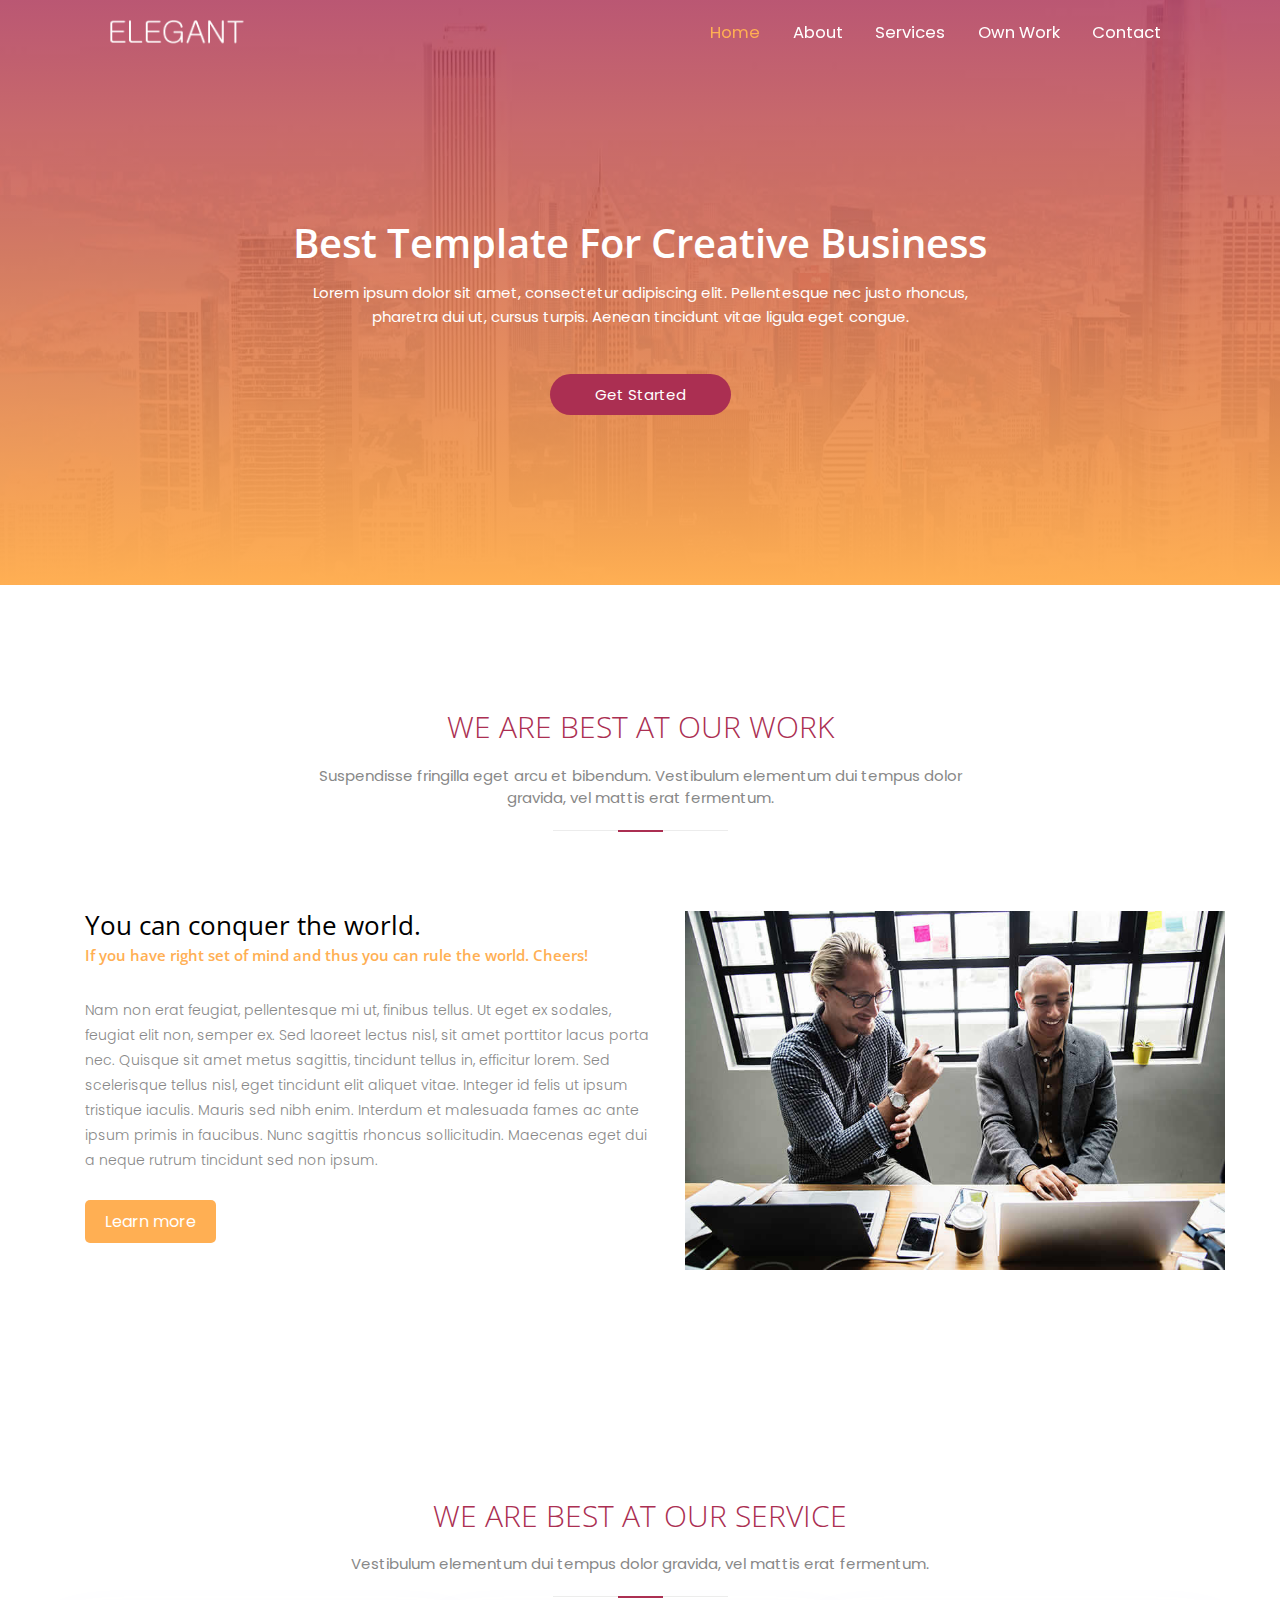
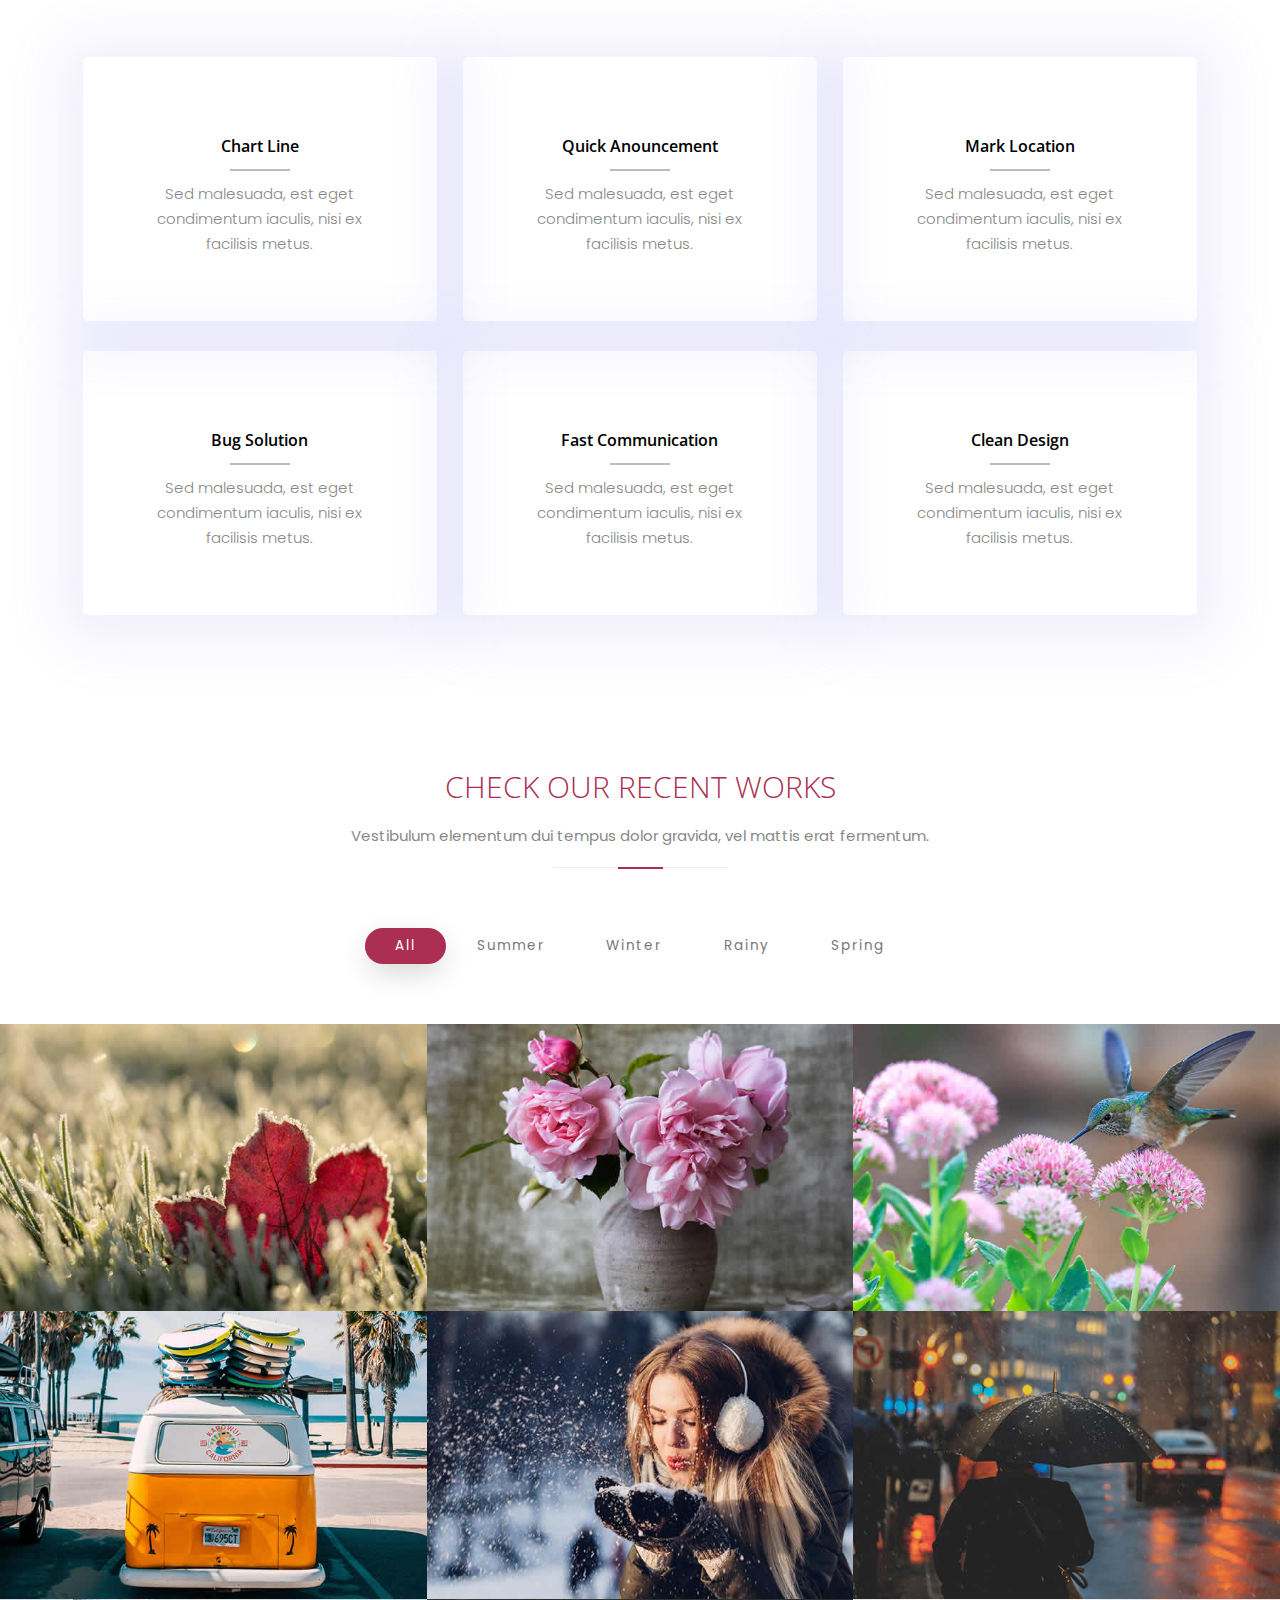
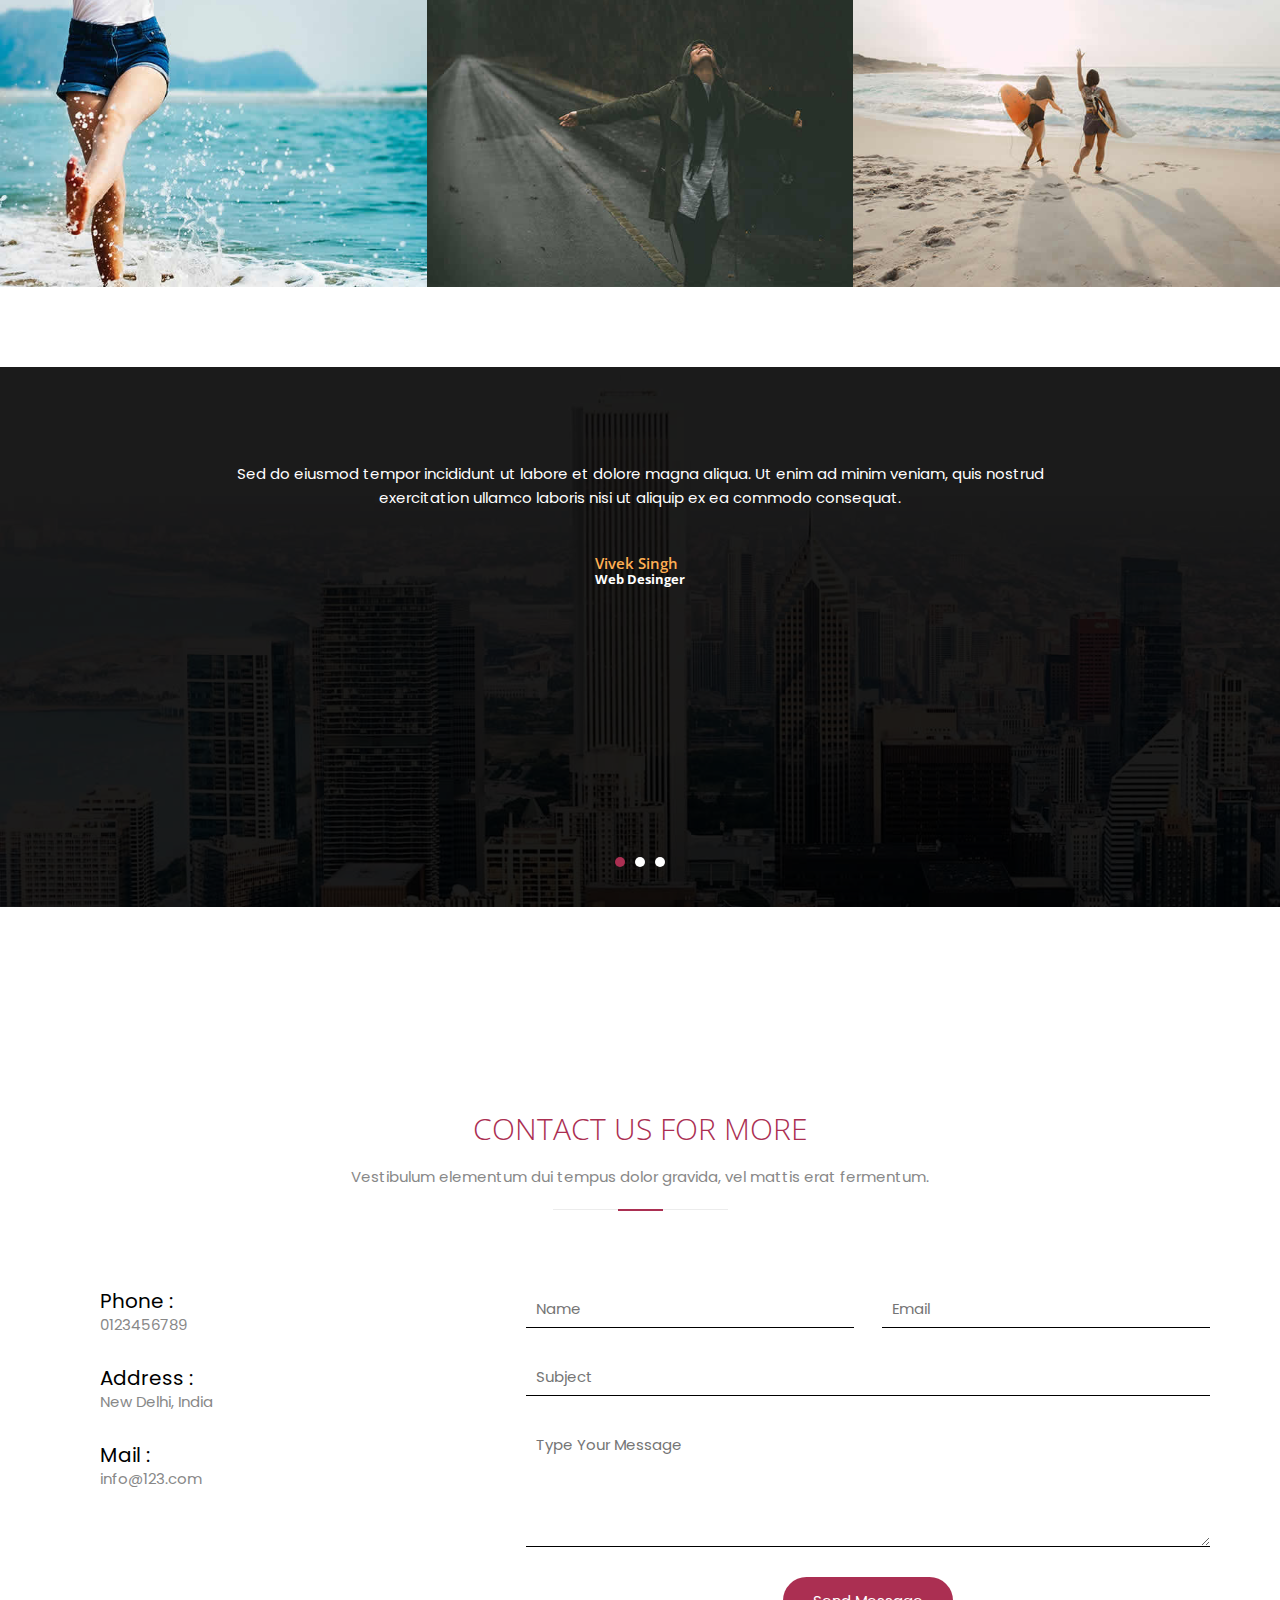
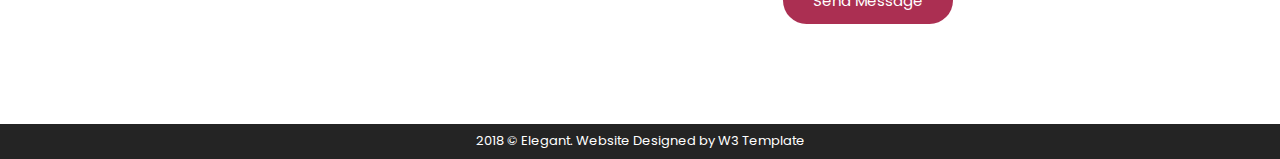
==== commit 447f0ee5: "index.html" ====
--- a/index.html
+++ b/index.html
@@ -41,7 +41,7 @@
                 Lorem ipsum dolor sit amet, consectetur adipiscing elit. Pellentesque nec justo rhoncus,
                  pharetra dui ut, cursus turpis. Aenean tincidunt vitae ligula eget congue.
             </p>
-            <a href="#" class="header__btn">Get Started</a>
+            <a href="javascript:void(0);" class="header__btn">Get Started</a>
         </div>
         
     </div>
@@ -65,7 +65,7 @@
                     tristique iaculis. Mauris sed nibh enim. Interdum et malesuada fames ac ante ipsum primis 
                     in faucibus. Nunc sagittis rhoncus sollicitudin. Maecenas eget dui a neque rutrum tincidunt 
                     sed non ipsum.</p>
-                <a href="" class="about__btn">Learn more <i class='fas fa-arrow-right'></i> </a>
+                <a href="javascript:void(0);" class="about__btn">Learn more <i class='fas fa-arrow-right'></i> </a>
             </div>
             <div class="about__right">
                 <img src="img/about.jpg" alt="they works" class="about__img">
@@ -376,9 +376,9 @@
 </section><section id="footer">
     <div class="footer">
         <p class="footer__text">2018 © Elegant. Website Designed by 
-         <a href="http://w3Template.com" target="_blank" class="footer__link"> W3 Template</a></p>
+         <a href="javascript:void(0);" target="_blank" class="footer__link"> W3 Template</a></p>
     </div>
 </section>
     <script src="js/script.js"></script>
 </body>
-</html>+</html>
--- a/css/style.css
+++ b/css/style.css
@@ -77,7 +77,7 @@
 .header {
   width: 100%;
   height: 90%;
-  background-image: url("D:/web/Elegant/img/bg.jpg");
+  background-image: url("../img/bg.jpg");
   background-repeat: no-repeat;
   background-position: 0 0;
   background-size: 100% 100%;
@@ -474,7 +474,7 @@
 .slider {
   min-width: 100vw;
   min-height: 60vh;
-  background-image: url("D:/web/Elegant/img/bg.jpg");
+  background-image: url("../img/bg.jpg");
   background-repeat: no-repeat;
   background-size: cover;
   background-position: 0 0;
@@ -899,4 +899,4 @@
   .works-btns .works-btns__item {
     font-size: 60%;
   }
-}+}
